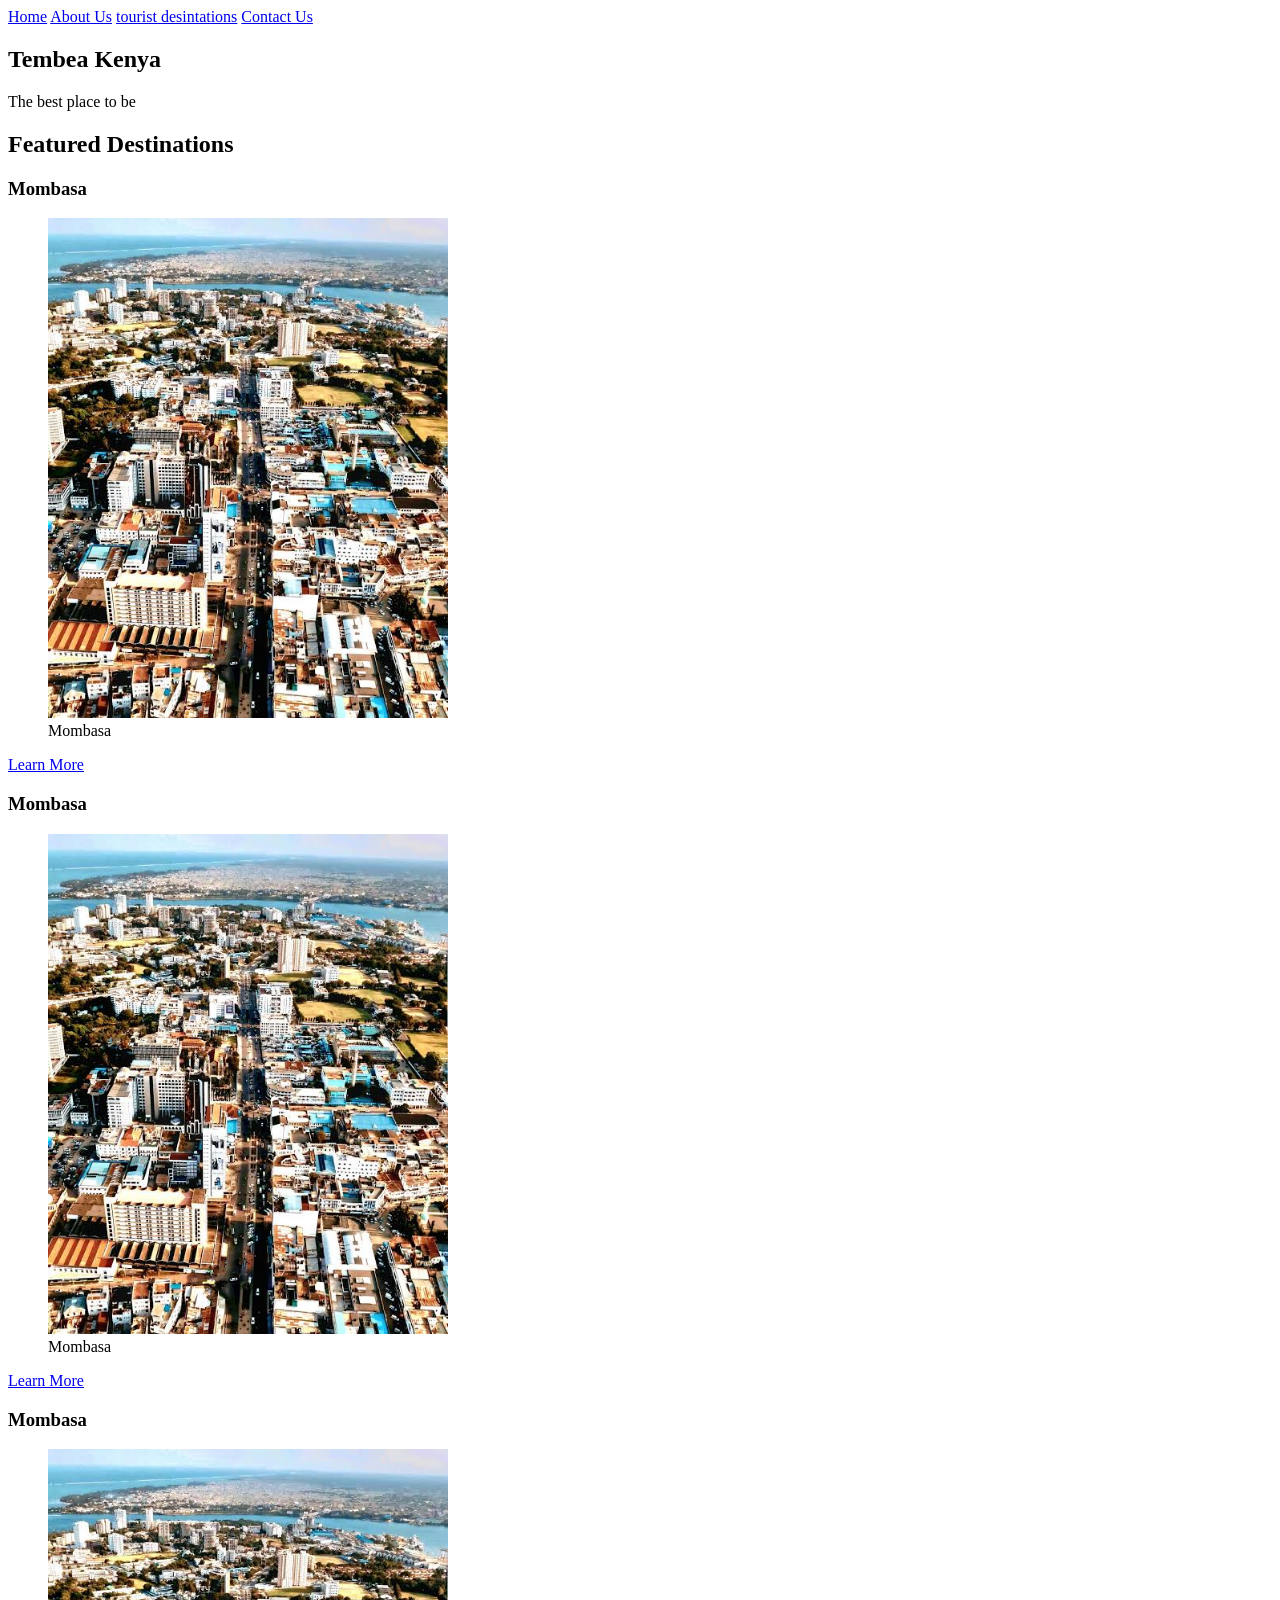
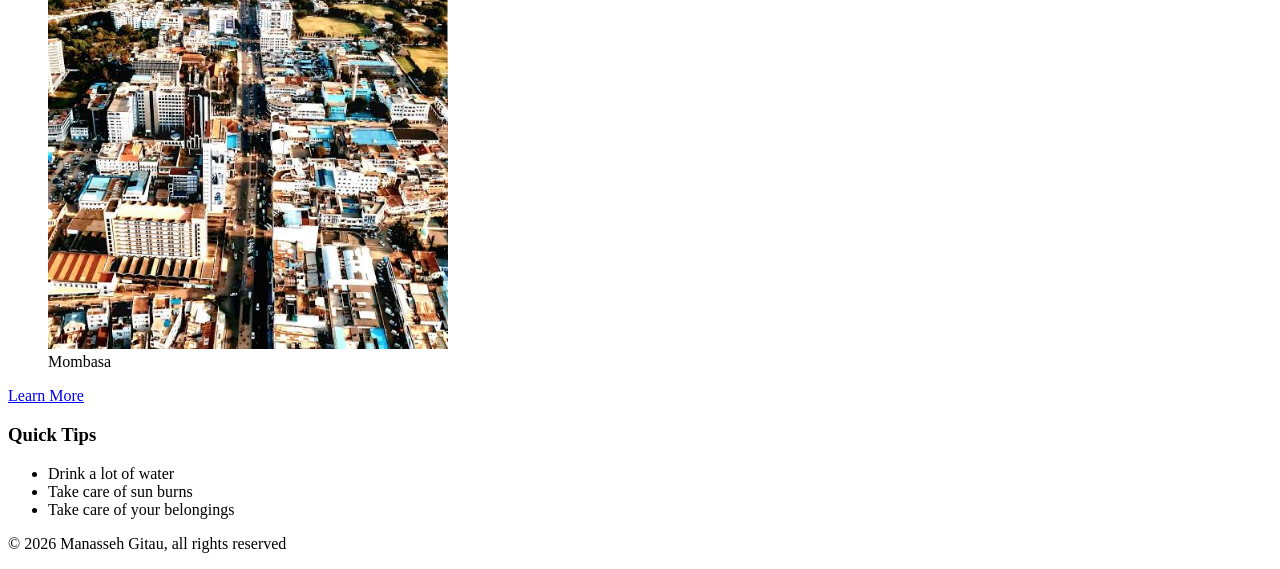
==== index.html @ 2ff14191 "feat: add full project" ====
<!DOCTYPE html>
<html lang="en">
<head>
    <meta charset="UTF-8">
    <meta name="viewport" content="width=device-width, initial-scale=1.0">
    <title>Tembea Kenya</title>
</head>
<body>
    <header>
        <nav>
            <a href="./index.html">Home</a>
            <a href="./about.html">About Us</a>
            <a href="./destinations.html">tourist desintations</a>
            <a href="./contact.html">Contact Us</a>
        </nav>
    </header>
    <main>
        <section>
            <h1>Tembea Kenya</h1>
            <p>The best place to be</p>
        </section>

        <section>
            <h2>Featured Destinations</h2>
            <article>
                <h3>Mombasa</h3>
                <figure>
                    <img src="./Images/mombasa.png" alt="Mombasa" height="500" width="400">
                    <figcaption>Mombasa</figcaption>
                </figure>
                <a href="./destinations.html">Learn More</a>
            </article>

            <article>
                <h3>Mombasa</h3>
                <figure>
                    <img src="./Images/mombasa.png" alt="Mombasa" height="500" width="400">
                    <figcaption>Mombasa</figcaption>
                </figure>
                <a href="./destinations.html">Learn More</a>
            </article>

            <article>
                <h3>Mombasa</h3>
                <figure>
                    <img src="./Images/mombasa.png" alt="Mombasa" height="500" width="400">
                    <figcaption>Mombasa</figcaption>
                </figure>
                <a href="./destinations.html">Learn More</a>
            </article>
        </section>

        <aside>
            <h3>Quick Tips</h3>
            <ul>
                <li>Drink a lot of water</li>
                <li>Take care of sun burns</li>
                <li>Take care of your belongings</li>
            </ul>
        </aside>
    </main>
    
    <footer>
        <p>© 2026 Manasseh Gitau, all rights reserved</p>
    </footer>
</body>
</html>
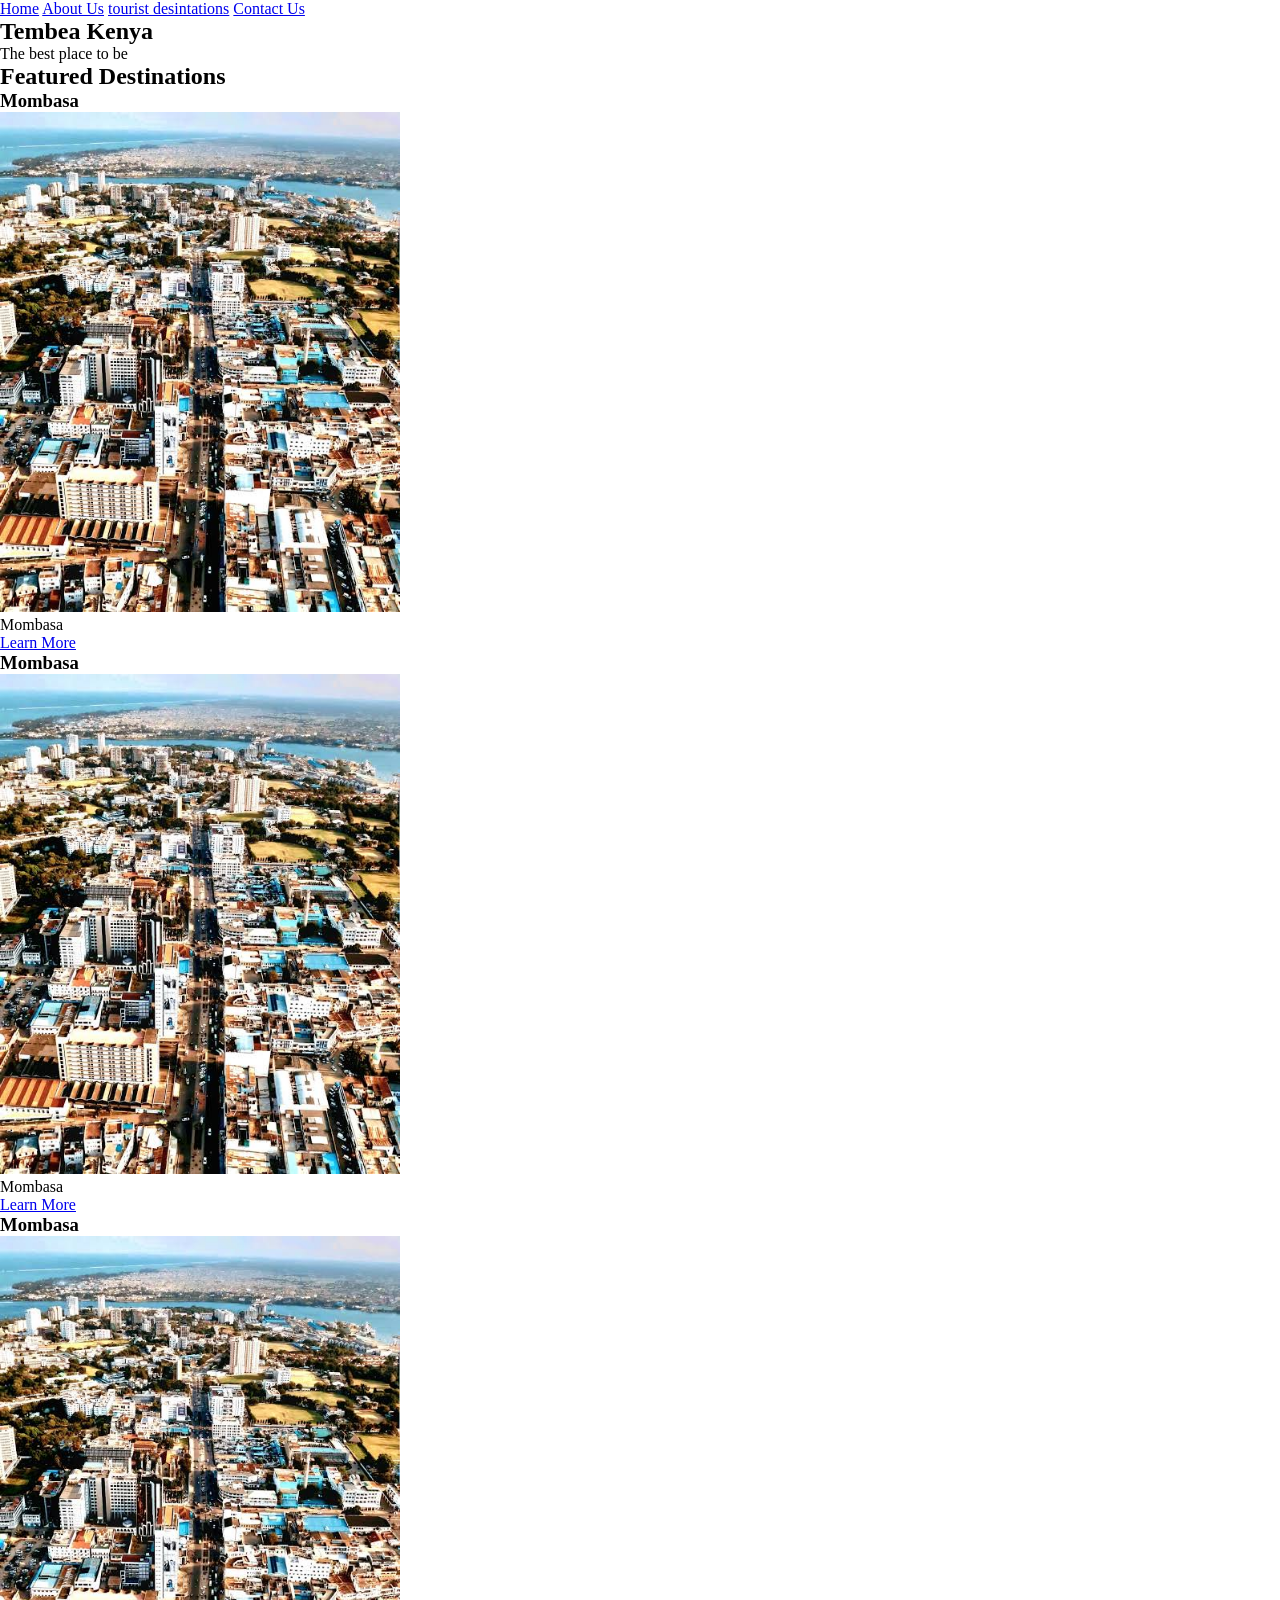
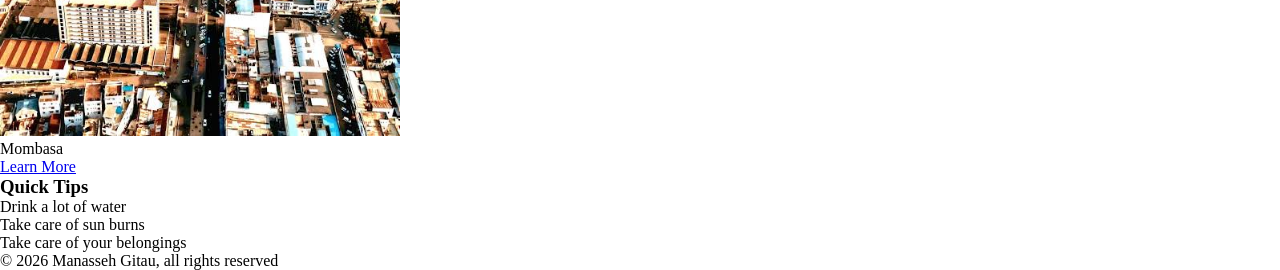
==== commit 3a8bf176: "feat: add stylesheet link to HTML files and create style.css" ====
--- a/index.html
+++ b/index.html
@@ -4,6 +4,7 @@
     <meta charset="UTF-8">
     <meta name="viewport" content="width=device-width, initial-scale=1.0">
     <title>Tembea Kenya</title>
+    <link rel="stylesheet" href="./css/style.css">
 </head>
 <body>
     <header>
--- a/css/style.css
+++ b/css/style.css
@@ -0,0 +1,13 @@
+@import url('https://fonts.googleapis.com/css2?family=Hanken+Grotesk:ital,wght@0,100..900;1,100..900&display=swap');
+
+:root {
+    --font: "Hanken Grotesk", sans-serif;
+
+}
+
+*{
+    box-sizing: border-box;
+    padding: 0;
+    margin: 0;
+}
+
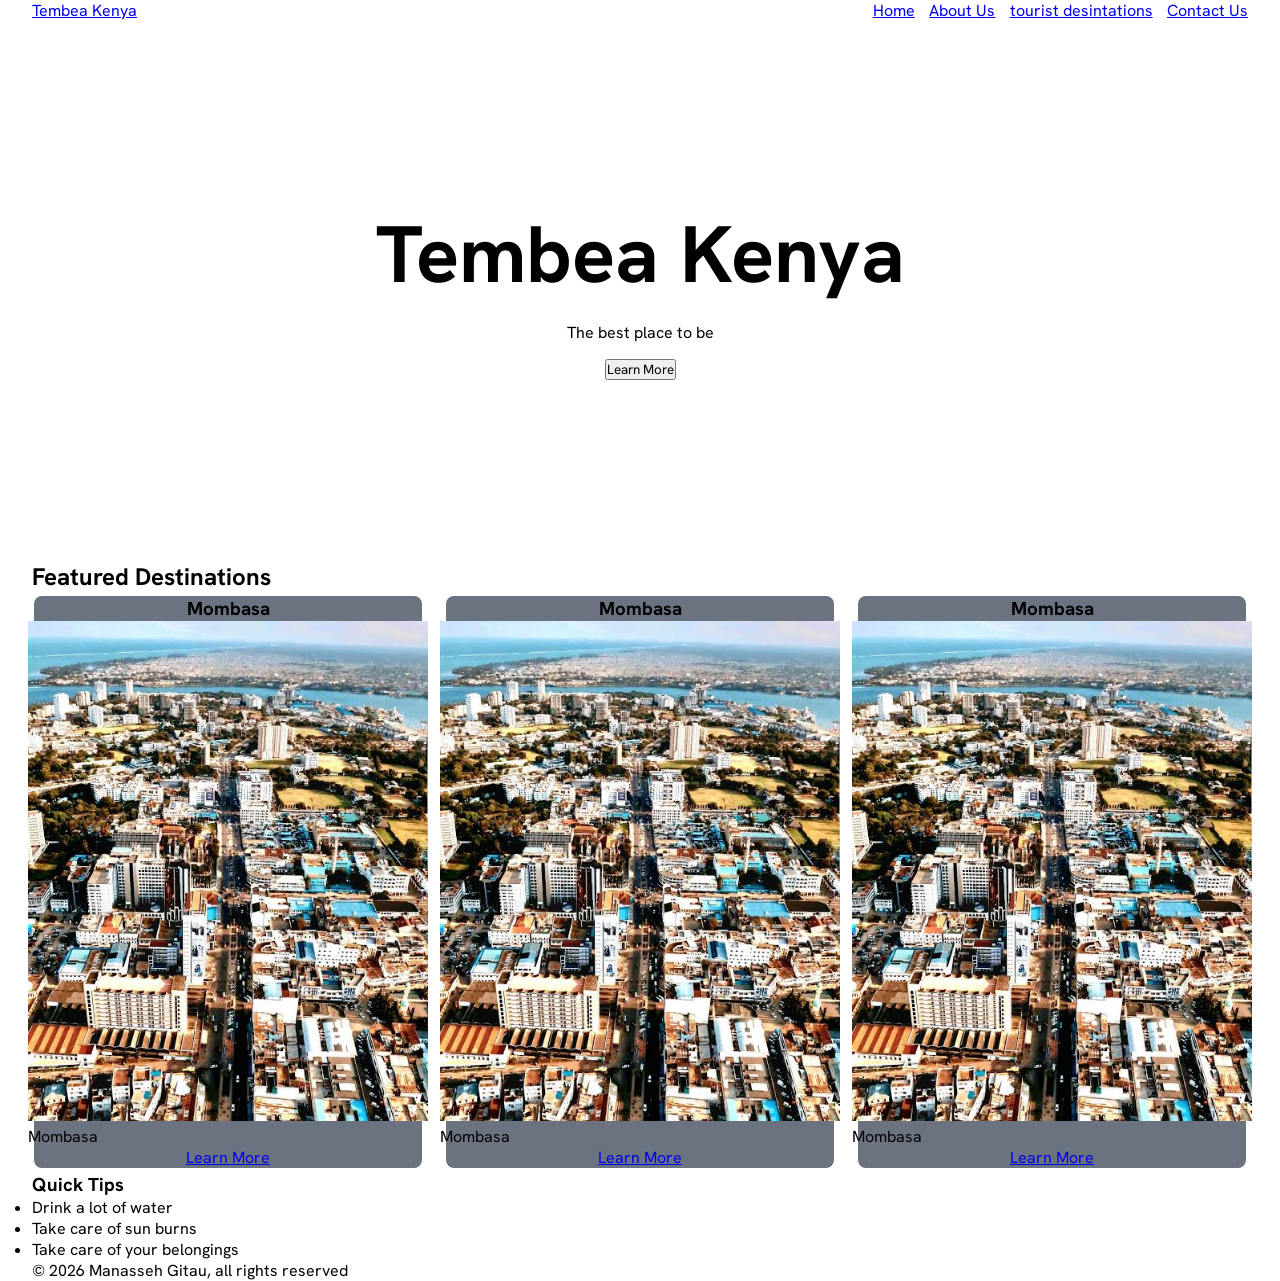
==== commit 76ba902d: "feat: add css styling to the html" ====
--- a/index.html
+++ b/index.html
@@ -7,48 +7,54 @@
     <link rel="stylesheet" href="./css/style.css">
 </head>
 <body>
-    <header>
+    <header class="navbar">
+        <a href="./index.html">
+            <p>Tembea Kenya</p>
+        </a>
         <nav>
-            <a href="./index.html">Home</a>
+            <a href="./index.html" aria-current="page">Home</a>
             <a href="./about.html">About Us</a>
             <a href="./destinations.html">tourist desintations</a>
             <a href="./contact.html">Contact Us</a>
         </nav>
     </header>
     <main>
-        <section>
+        <section class="hero">
             <h1>Tembea Kenya</h1>
             <p>The best place to be</p>
+            <button>Learn More</button>
         </section>
 
-        <section>
+        <section class="">
             <h2>Featured Destinations</h2>
-            <article>
-                <h3>Mombasa</h3>
-                <figure>
-                    <img src="./Images/mombasa.png" alt="Mombasa" height="500" width="400">
-                    <figcaption>Mombasa</figcaption>
-                </figure>
-                <a href="./destinations.html">Learn More</a>
-            </article>
-
-            <article>
-                <h3>Mombasa</h3>
-                <figure>
-                    <img src="./Images/mombasa.png" alt="Mombasa" height="500" width="400">
-                    <figcaption>Mombasa</figcaption>
-                </figure>
-                <a href="./destinations.html">Learn More</a>
-            </article>
-
-            <article>
-                <h3>Mombasa</h3>
-                <figure>
-                    <img src="./Images/mombasa.png" alt="Mombasa" height="500" width="400">
-                    <figcaption>Mombasa</figcaption>
-                </figure>
-                <a href="./destinations.html">Learn More</a>
-            </article>
+            <div class="featured">
+                <article class="card">
+                    <h3>Mombasa</h3>
+                    <figure>
+                        <img src="./Images/mombasa.png" alt="Mombasa" height="500" width="400">
+                        <figcaption>Mombasa</figcaption>
+                    </figure>
+                    <a href="./destinations.html">Learn More</a>
+                </article>
+    
+                <article class="card">
+                    <h3>Mombasa</h3>
+                    <figure>
+                        <img src="./Images/mombasa.png" alt="Mombasa" height="500" width="400">
+                        <figcaption>Mombasa</figcaption>
+                    </figure>
+                    <a href="./destinations.html">Learn More</a>
+                </article>
+    
+                <article class="card">
+                    <h3>Mombasa</h3>
+                    <figure>
+                        <img src="./Images/mombasa.png" alt="Mombasa" height="500" width="400">
+                        <figcaption>Mombasa</figcaption>
+                    </figure>
+                    <a href="./destinations.html">Learn More</a>
+                </article>
+            </div>
         </section>
 
         <aside>
--- a/css/style.css
+++ b/css/style.css
@@ -1,13 +1,243 @@
-@import url('https://fonts.googleapis.com/css2?family=Hanken+Grotesk:ital,wght@0,100..900;1,100..900&display=swap');
+@import url("https://fonts.googleapis.com/css2?family=Hanken+Grotesk:ital,wght@0,100..900;1,100..900&display=swap");
 
 :root {
-    --font: "Hanken Grotesk", sans-serif;
-
-}
-
-*{
-    box-sizing: border-box;
-    padding: 0;
-    margin: 0;
-}
-
+  --font: "Hanken Grotesk", sans-serif;
+
+  --color-brand: #18ad4e;
+  --color-text: #162535;
+  --color-alternate: #000000;
+  --color-surface: #6b7280;
+
+  --text-body: 1.6rem;
+  --line-height-body: 1rem;
+
+  --space-section: clamp(2.5rem, 1.591rem + 4.545vw, 5rem);
+}
+
+* {
+  box-sizing: border-box;
+  padding: 0;
+  margin: 0;
+  font-family: var(--font);
+}
+
+body {
+  width: min(1100px, 100% -2rem);
+  margin-inline: auto;
+  padding: 0 2rem;
+}
+
+main {
+  flex: 1;
+}
+
+.navbar {
+  display: flex;
+  flex-direction: column;
+  justify-content: center;
+  align-items: center;
+  gap: 0.9rem;
+}
+
+.navbar nav {
+  display: flex;
+  flex-direction: column;
+  justify-content: center;
+  align-items: center;
+  gap: 0.9rem;
+}
+
+.navbar nav a:focus-visible {
+  outline: 2px solid var(var(--color-surface));
+  outline-offset: 2px;
+}
+
+.hero {
+  display: flex;
+  flex-direction: column;
+  justify-content: center;
+  align-items: center;
+  gap: 1rem;
+  min-height: 60vh;
+}
+
+.hero h1 {
+  font-size: var(--space-section);
+}
+
+.featured {
+  display: grid;
+  grid-template-columns: repeat(auto-fit, minmax(300px, 1fr));
+  gap: 1.5rem;
+  margin: 4px 2px;
+}
+
+.card {
+  display: flex;
+  flex-direction: column;
+  background-color: var(--color-surface);
+  justify-content: center;
+  align-items: center;
+  border-radius: 8px;
+  box-shadow: 4px;
+}
+
+.destinations {
+  display: grid;
+  grid-template-columns: 1fr;
+  grid-template-rows: auto;
+  gap: 1.5rem;
+}
+
+.destination-img {
+  width: 500px;
+  height: 400px;
+  object-fit: cover;
+  aspect-ratio: 16/9;
+}
+
+.table-container {
+  width: 100%;
+  overflow-x: auto; /* Enables horizontal scroll on small screens */
+  margin: 1.5rem 0;
+  border: 1px solid var(--color-alternate); /* Optional: bounds the scrolled area */
+  border-radius: 8px;
+}
+
+.table-comp {
+  width: 100%;
+  border-collapse: collapse; /* Prevents double borders */
+  text-align: left;
+  min-width: 600px;
+}
+
+.table-comp th,
+.table-comp td {
+  padding: 12px 16px; /* Generous cell padding */
+  border-bottom: 1px solid #e0e0e0;
+}
+
+/* Header Specific Styles */
+.table-comp th {
+  background-color: #f8f9fa;
+  font-weight: 600;
+  color: var(--color-surface);
+}
+
+/* 4. Zebra Striping */
+.table-comp tbody tr:nth-child(even) {
+  background-color: var(
+    --color-text
+  ); /* Light gray tint for alternating rows */
+  color: white;
+}
+
+form {
+  display: flex;
+  flex-direction: column;
+  gap: 2px;
+}
+
+label {
+  display: block;
+  margin-bottom: 6px;
+  font-weight: 600;
+}
+
+input[type="text"],
+input[type="email"],
+input[type="password"],
+input[type="tel"],
+textarea,
+select {
+  border: 2px solid var(--color-surface);
+  border-radius: 4px;
+  padding: 2px 4px;
+  margin: 2px;
+}
+
+fieldset {
+  padding: 10px 4px;
+  display: flex;
+  flex-direction: row;
+  gap: 2.5rem;
+}
+
+footer {
+  position: sticky;
+  display: flex;
+  flex-direction: column;
+  flex-wrap: wrap;
+}
+
+@media (min-width: 768px) {
+  .navbar {
+    flex-direction: row;
+    justify-content: space-between;
+    align-items: center;
+    gap: 0.9rem;
+  }
+
+  .navbar nav {
+    flex-direction: row;
+    justify-content: space-between;
+    align-items: center;
+    gap: 0.9rem;
+  }
+
+  .destinations {
+    grid-template-columns: repeat(2, 1fr);
+  }
+
+  .about-us {
+    max-width: 65ch;
+    display: flex;
+    flex-direction: column;
+    gap: 1rem;
+  }
+
+  .about-us blockquote {
+    margin: 2rem 0;
+    padding: 0.5rem 0 0.5rem 1.5rem;
+    border-left: 4px solid var(--color-brand);
+    background-color: var(--color-surface);
+    font-style: italic;
+    color: white;
+  }
+
+  details {
+    background-color: #fff;
+    border: 1px solid var(--color-surface);
+    border-radius: 0.375rem;
+    margin-bottom: 1rem;
+    transition: box-shadow 0.2s ease;
+  }
+
+  details[open] {
+    box-shadow: 0 4px 6px -1px var(--color-text);
+  }
+
+  summary {
+    padding: 1rem;
+    font-weight: 600;
+    cursor: pointer;
+    list-style: none; /* Removes default arrow in some browsers */
+    position: relative;
+    user-select: none;
+    transition: background-color 0.2s ease;
+  }
+
+  details p {
+    padding: 6px 2px;
+  }
+
+  footer {
+    flex-direction: row;
+  }
+}
+
+@media (min-width: 1100px) {
+  .destinations {
+    grid-template-columns: repeat(3, 1fr);
+  }
+}
